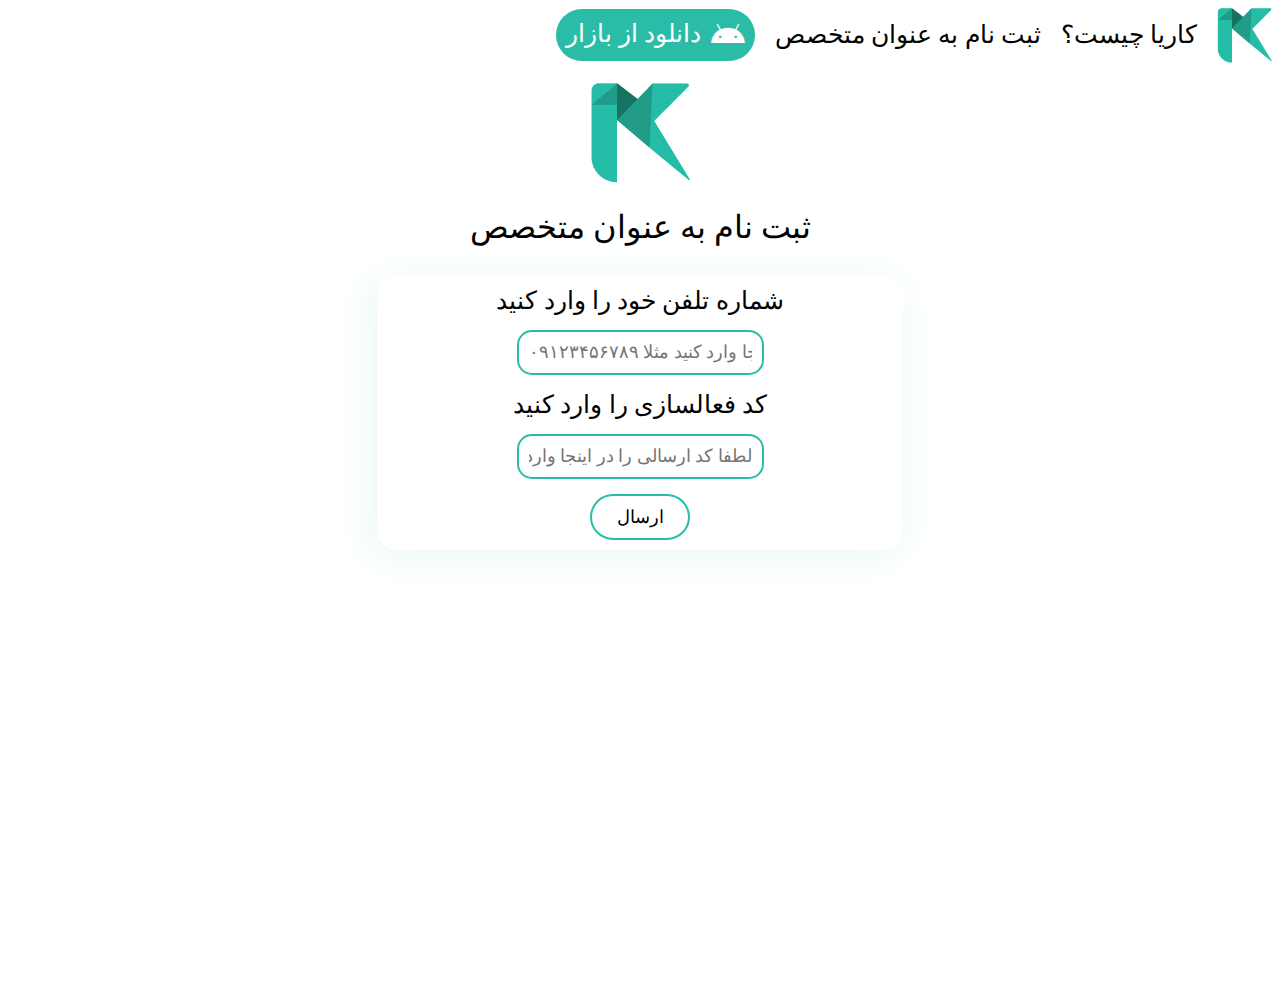
==== auth.html @ 7a83fe1e "auth page completed ." ====
<!DOCTYPE html>
<html lang="fa-IR" dir="rtl">
  <head>
    <meta charset="utf-8">
    <meta name="robots" content="noindex,nofollow">
    <link rel="icon" type="image/png" href="images/karia.png">
    <link rel="stylesheet" href="css/auth.css">
    <link rel="stylesheet" href="css/all.css">
    <title>ثبت نام</title>
  </head>
  <body>
    <header>
      <nav>
        <ul>
          <li><a href="index.html"><img src="images/karia.png" alt="kari logo" width="55" height="55"></a></li>
          <li><a href="index.html">کاریا چیست؟</a></li>
          <li><a href="#">ثبت نام به عنوان متخصص</a></li>
          <li><a class="button" href="https://cafebazaar.ir/" target="_blank"><i class="fab fa-android"></i> دانلود از بازار </a></li>
        </ul>
      </nav>
    </header>
    <main>
      <img src="images/karia.png" alt="کاریا" title="کاریا" width="100px" height="100px">
      <h1>ثبت نام به عنوان متخصص</h1>
      <section>
        <form action="authentication" method="post">
          <label for="phonenumber">شماره تلفن خود را وارد کنید</label>
          <br>
          <input type="tel" name="phonenumber" id="phonenumber" placeholder="اینجا وارد کنید مثلا ۰۹۱۲۳۴۵۶۷۸۹" maxlength="11">
          <br>
          <label for="authcode">کد فعالسازی را وارد کنید</label>
          <br>
          <input type="text" name="authcode" id="authcode" placeholder="لطفا کد ارسالی را در اینجا وارد کنید" maxlength="6">
          <br>
          <input type="submit" value="ارسال">
        </form>
      </section>
    </main>
  </body>
</html>
---- css/auth.css ----
@@font-face {
  font-family: "Lalezar";
  src: url("../fonts/Lalezar-Regular.ttf") format("truetype");
}

body {
  font-family: Lalezar;
  font-weight: 100;
  padding: 0px;
  margin: 0px;
}

header , main {
  padding: 8px;
}

header ul{
  list-style-type: none;
  display: flex;
  align-items: center;
  margin: 0;
  padding: 0;
}

header a{
  text-decoration: none;
  color: black;
}

ul > li:not(:first-child) {
  display: inline;
  margin-right: 20px;
  margin-bottom: 6px;
  font-size: 25px;
}

.button {
  text-decoration: none;
  background-color: #2ABCA6;
  color: white;
  border-radius: 30px;
  padding: 10px;
}

header li:last-child a{
  color: white;
  display: flex;
}

header li:last-child i{
  color: white;
  padding-top: 2px;
  font-size:30px;
  color:white;
  padding-left: 10px;
}

main{
  height: 100vh;
  text-align: center;
}

h1{
  font-weight: 100;
}

section{
  width: 40%;
  height: fit-content;
  box-shadow: -5px 5px 40px #E7F7F6;
  border-radius: 20px;
  margin: 30px auto;
  padding: 10px;
}

label{
  font-size: 25px;
}

[type=tel] , [type=text]{
  outline: none;
  text-align: center;
  font-family: Lalezar;
  font-size: 18px;
  border: 2px solid #2ABCA6;
  background-color: white;
  border-radius: 15px;
  margin: 15px;
  padding: 10px;
}

[type=submit]{
  border: 2px solid #2ABCA6;
  width: 100px;
  font-family: Lalezar;
  font-size: 18px;
  outline: none;
  background-color: white;
  color: black;
  border-radius: 30px;
  padding: 10px;
  cursor: pointer;
  transition-duration: 0.5s;
  transition-timing-function: ease-in;
  transition-property: color , background-color;
}

[type=submit]:hover{
  width: 100px;
  font-family: Lalezar;
  font-size: 18px;
  outline: none;
  background-color: #2ABCA6;
  color: white;
  border-radius: 30px;
  padding: 10px;
}
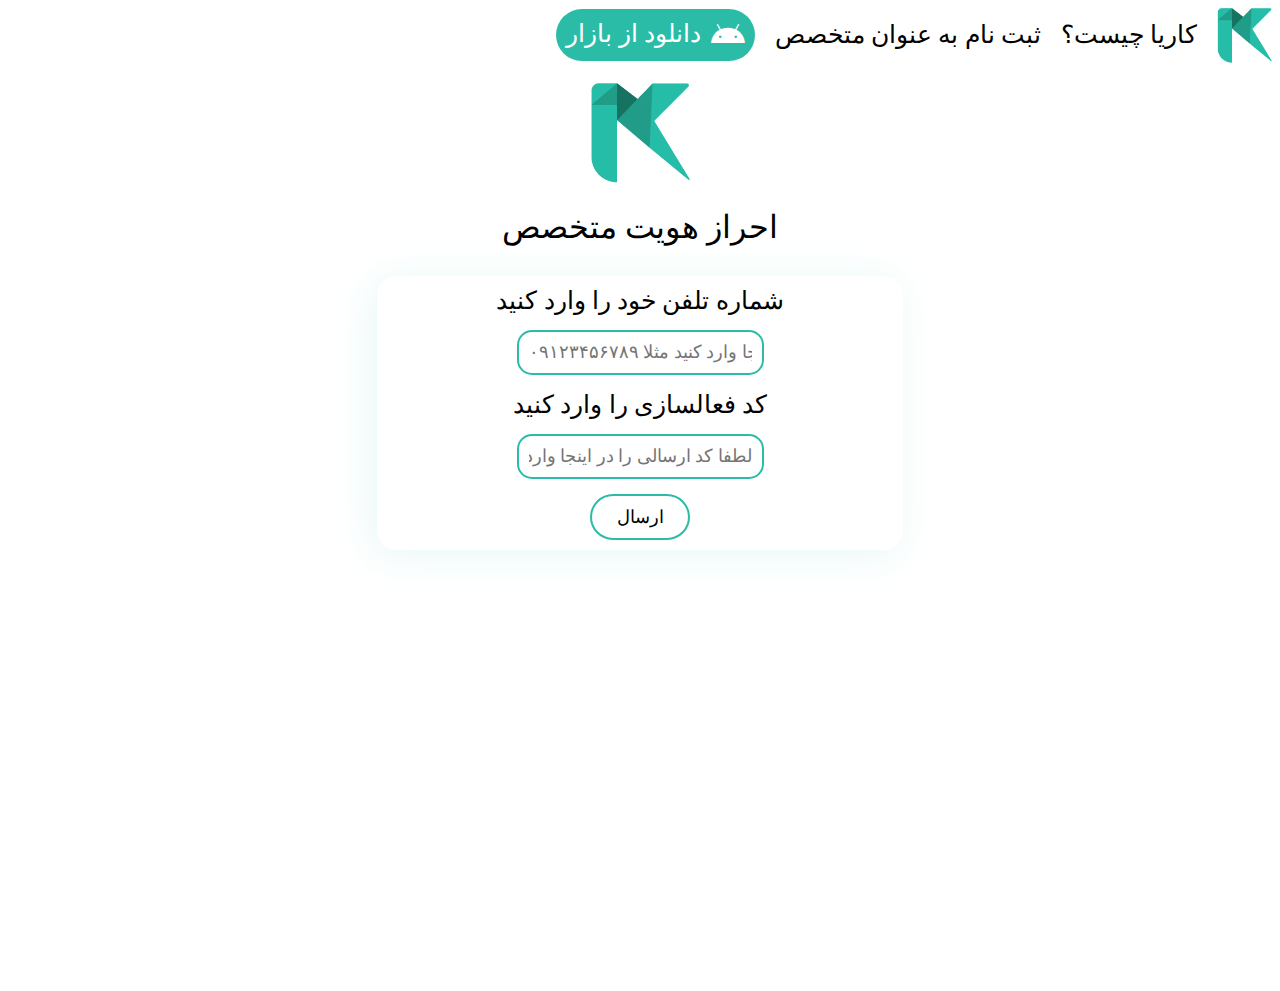
==== commit d86abe04: "register page completed ." ====
--- a/auth.html
+++ b/auth.html
@@ -21,7 +21,7 @@
     </header>
     <main>
       <img src="images/karia.png" alt="کاریا" title="کاریا" width="100px" height="100px">
-      <h1>ثبت نام به عنوان متخصص</h1>
+      <h1>احراز هویت متخصص</h1>
       <section>
         <form action="authentication" method="post">
           <label for="phonenumber">شماره تلفن خود را وارد کنید</label>
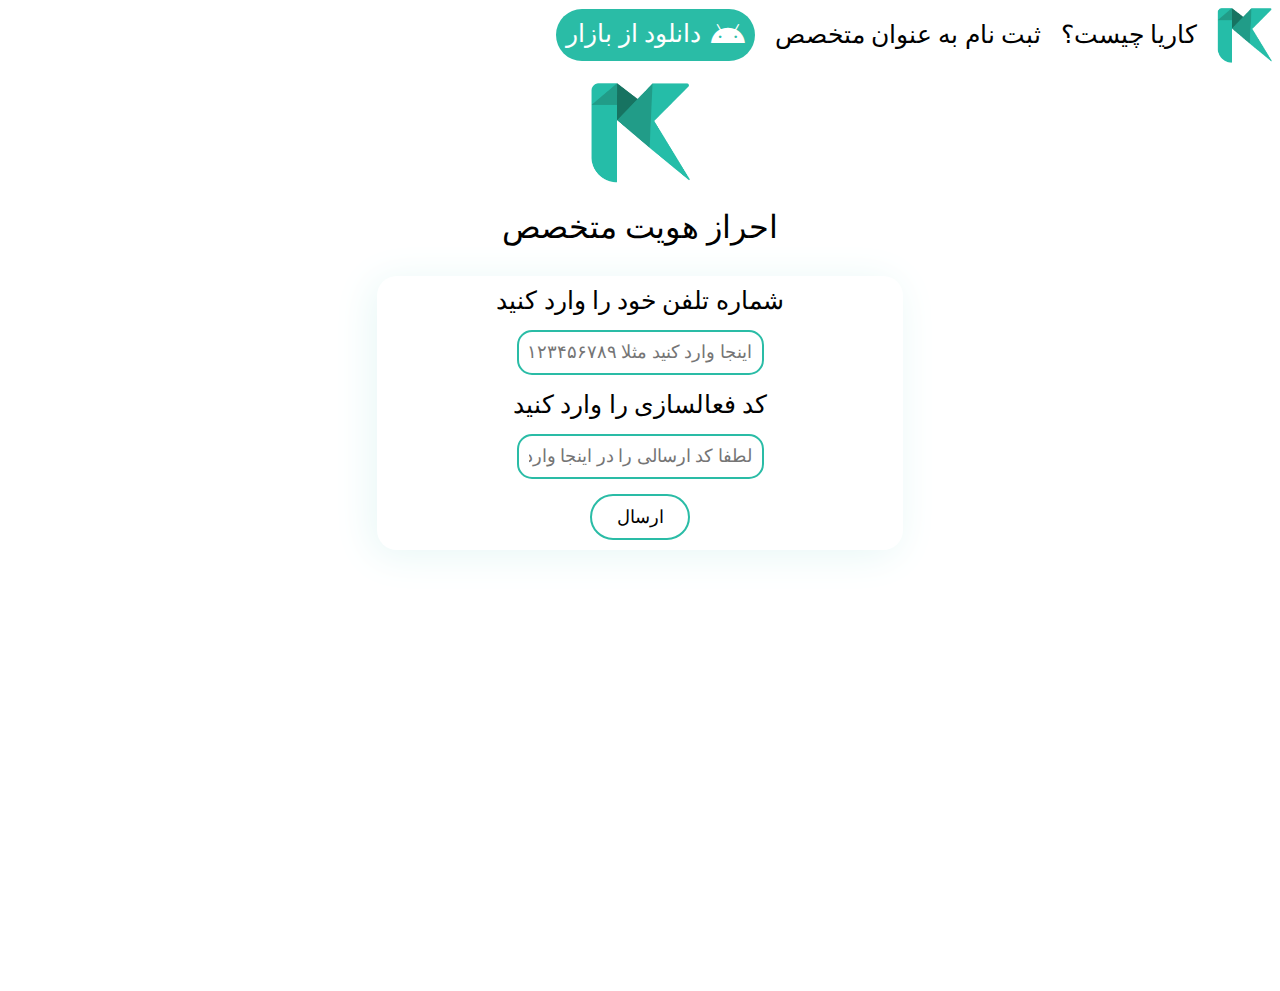
==== commit 934629fb: "set limitations for phonenumber and authcode in auth.html." ====
--- a/auth.html
+++ b/auth.html
@@ -26,11 +26,11 @@
         <form action="authentication" method="post">
           <label for="phonenumber">شماره تلفن خود را وارد کنید</label>
           <br>
-          <input type="tel" name="phonenumber" id="phonenumber" placeholder="اینجا وارد کنید مثلا ۰۹۱۲۳۴۵۶۷۸۹" maxlength="11">
+          <input type="number" name="phonenumber" id="phonenumber" placeholder="اینجا وارد کنید مثلا ۰۹۱۲۳۴۵۶۷۸۹" maxlength="11">
           <br>
           <label for="authcode">کد فعالسازی را وارد کنید</label>
           <br>
-          <input type="text" name="authcode" id="authcode" placeholder="لطفا کد ارسالی را در اینجا وارد کنید" maxlength="6">
+          <input type="number" name="authcode" id="authcode" placeholder="لطفا کد ارسالی را در اینجا وارد کنید" maxlength="6">
           <br>
           <input type="submit" value="ارسال">
         </form>
--- a/css/auth.css
+++ b/css/auth.css
@@ -77,7 +77,20 @@
   font-size: 25px;
 }
 
-[type=tel] , [type=text]{
+/*Remove arrow keys for input with number type */
+/* Chrome, Safari, Edge, Opera */
+input::-webkit-outer-spin-button,
+input::-webkit-inner-spin-button {
+  -webkit-appearance: none;
+  margin: 0;
+}
+
+/* Firefox */
+input[type=number] {
+  -moz-appearance: textfield;
+}
+
+[type=number]{
   outline: none;
   text-align: center;
   font-family: Lalezar;
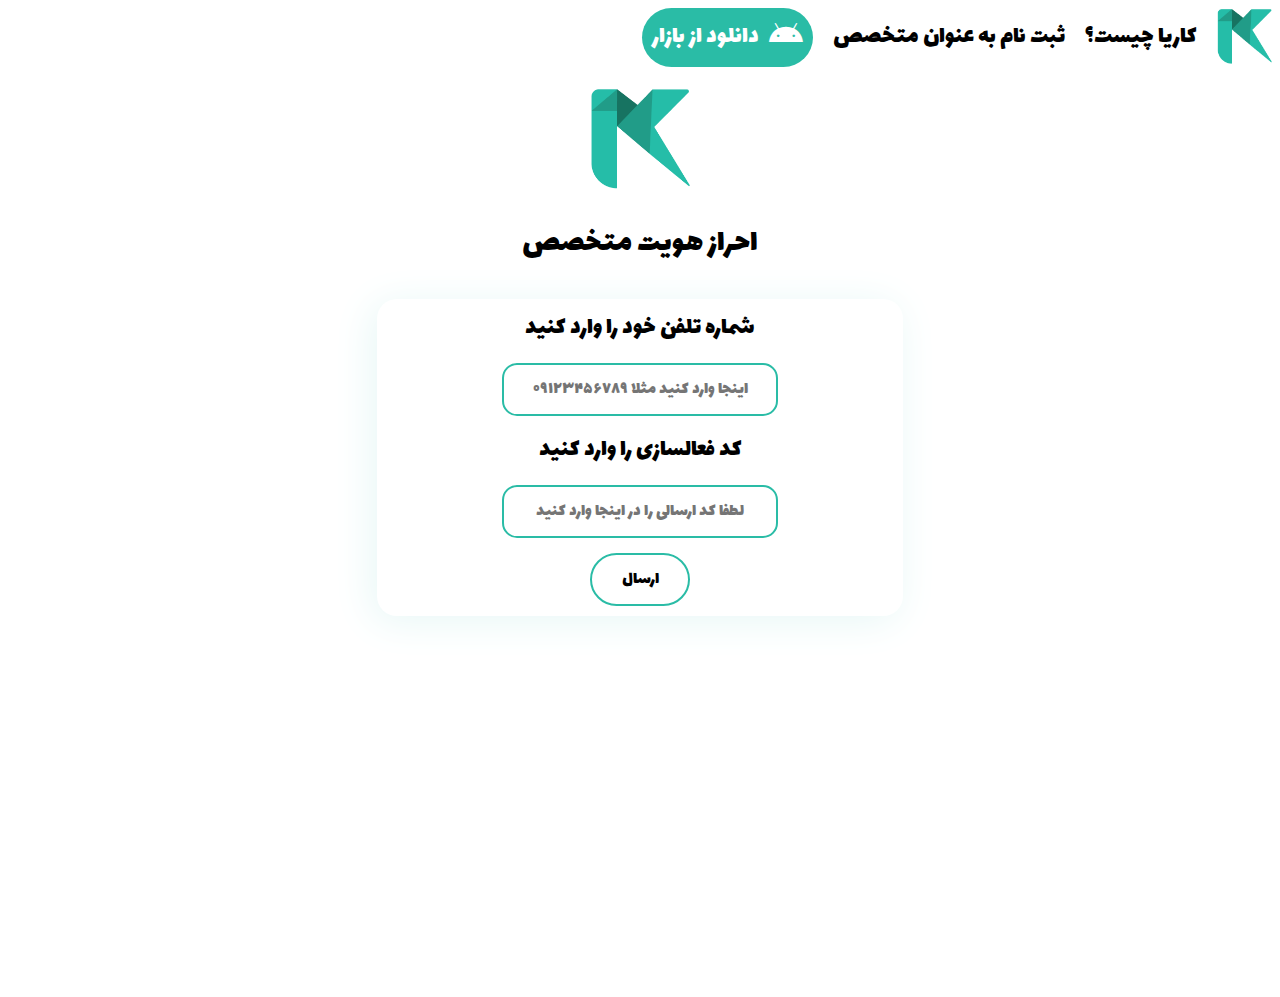
==== commit 1228b8ac: "some conflicts in difference browsers fixed ." ====
--- a/auth.html
+++ b/auth.html
@@ -14,7 +14,7 @@
         <ul>
           <li><a href="index.html"><img src="images/karia.png" alt="kari logo" width="55" height="55"></a></li>
           <li><a href="index.html">کاریا چیست؟</a></li>
-          <li><a href="#">ثبت نام به عنوان متخصص</a></li>
+          <li><a href="auth.html">ثبت نام به عنوان متخصص</a></li>
           <li><a class="button" href="https://cafebazaar.ir/" target="_blank"><i class="fab fa-android"></i> دانلود از بازار </a></li>
         </ul>
       </nav>
--- a/css/auth.css
+++ b/css/auth.css
@@ -1,6 +1,6 @@
-@@font-face {
+@font-face {
   font-family: "Lalezar";
-  src: url("../fonts/Lalezar-Regular.ttf") format("truetype");
+  src: url("../webfonts/Lalezar-Regular.ttf") format("truetype");
 }
 
 body {
